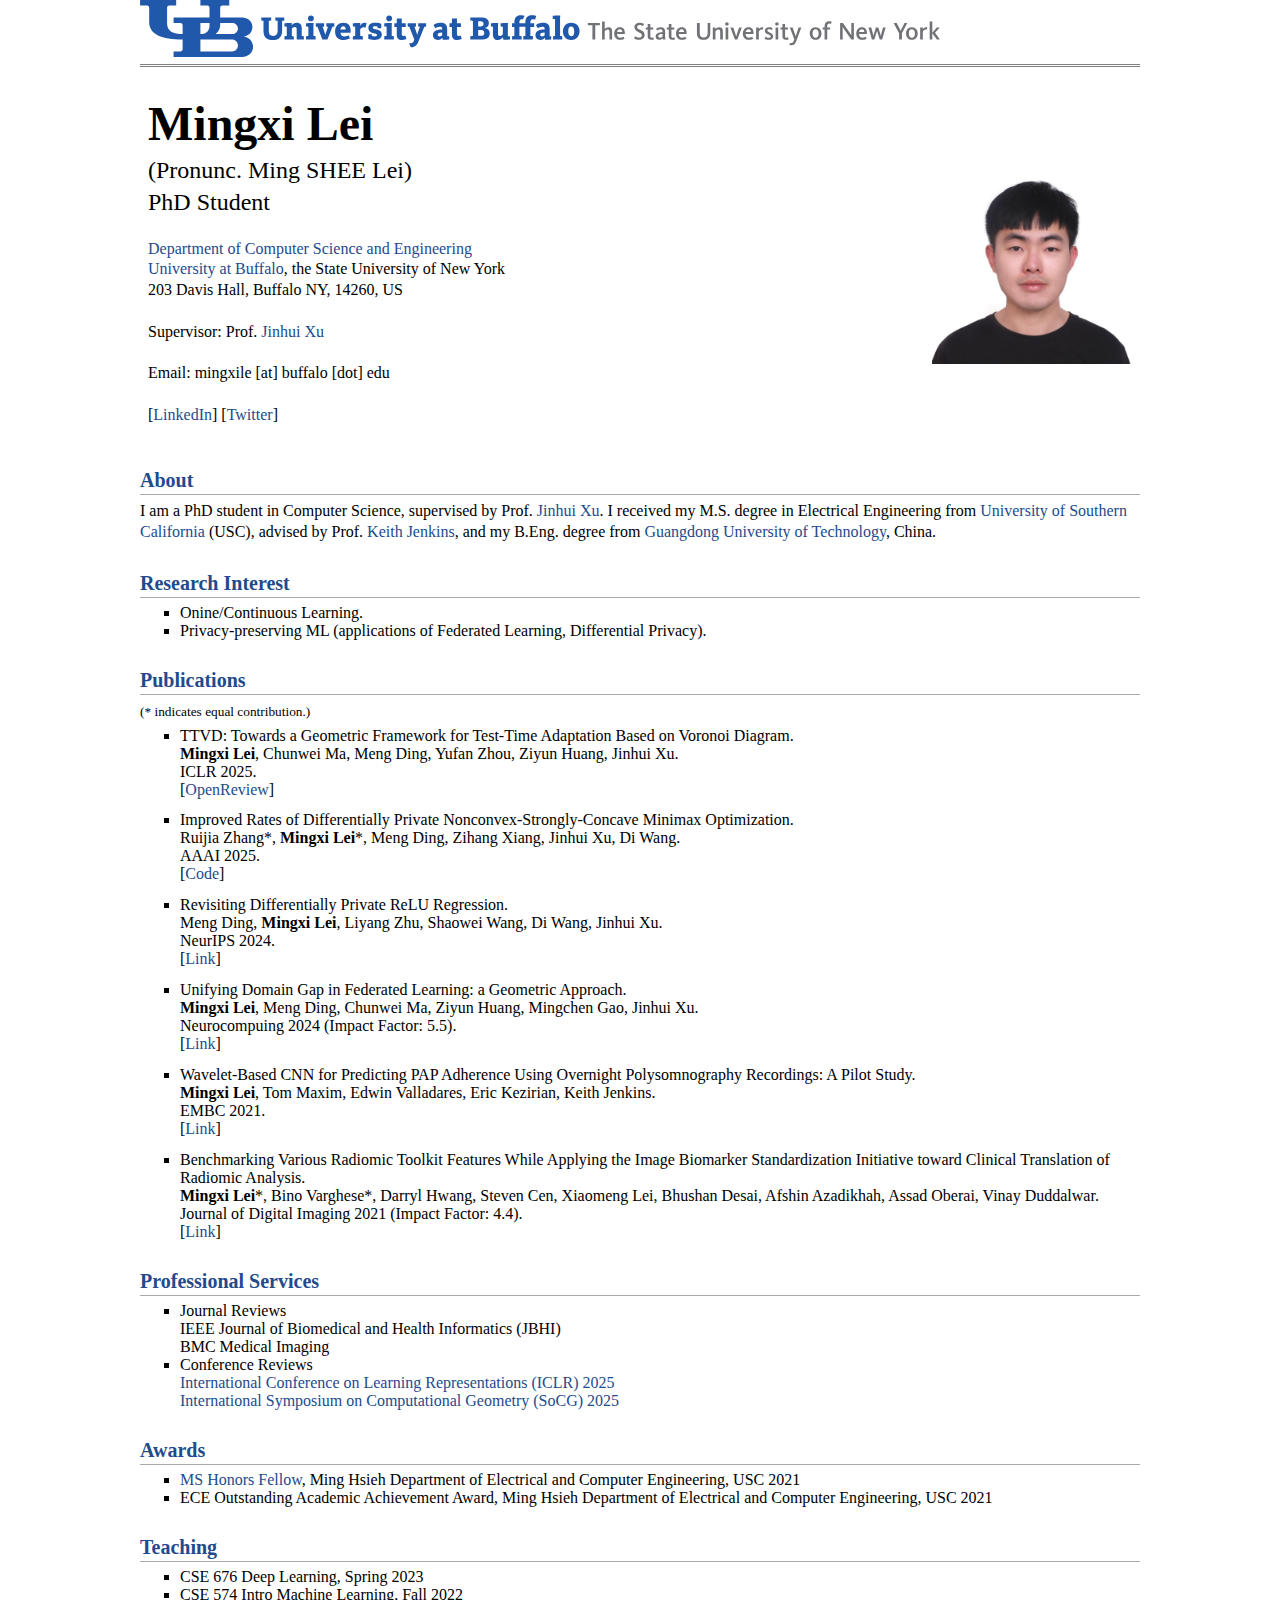
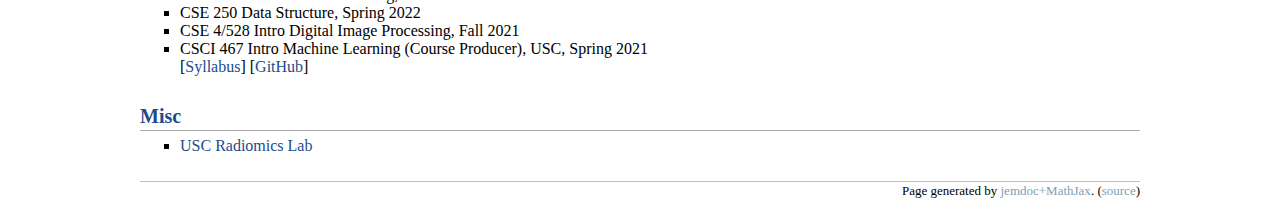
==== index.html @ e91a4a0d "Update index.html" ====
<!DOCTYPE html PUBLIC "-//W3C//DTD XHTML 1.1//EN"
  "http://www.w3.org/TR/xhtml11/DTD/xhtml11.dtd">
<html xmlns="http://www.w3.org/1999/xhtml" xml:lang="en">
<head>
<meta name="generator" content="jemdoc, see http://jemdoc.jaboc.net/" />
<meta http-equiv="Content-Type" content="text/html;charset=utf-8" />
<link rel="stylesheet" href="jemdoc.css" type="text/css" />
<title>Mingxi Lei | Github Page</title>
</head>
<body>
<div id="layout-content">
<div id="toptitle">
<!-- <h1>Mingxi Lei @ USC</h1> -->
<img src="image/UB_SingleLine_SUNY_Small.svg" width="800px"/>
</div>
<table class="imgtable"><tr>
<!-- 	<td><img src="image/avatar.jpg" width="200px" height="200px" />&nbsp;</td> -->
<td width=100%; align="left"><p><b><font size="+4">Mingxi Lei</font></b><br />
<font size="+2" >(Pronunc. Ming SHEE Lei</font><font size="+2" >)</font><br />
<font size="+2" >PhD Student</font><br /><br />
<a href="https://engineering.buffalo.edu/computer-science-engineering.html">Department of Computer Science and Engineering</a><br />
<a href="http://www.buffalo.edu/">University at Buffalo</a>, the State University of New York<br />
203 Davis Hall, Buffalo NY, 14260, US<br /><br />
Supervisor: Prof. <a href="https://cse.buffalo.edu/~jinhui/">Jinhui Xu</a> <br /><br />
Email: mingxile [at] buffalo [dot] edu <br /><br />
[<a href="https://www.linkedin.com/in/mingxi-lei/">LinkedIn</a>]
[<a href="https://twitter.com/lei_mingxi">Twitter</a>]
</td>
<td width=100%; align=right;><img src="image/avatar.jpg" width="200px" height="200px" /></td>
</tr></table>

<h2>About</h2>
<p>
	I am a PhD student in Computer Science, supervised by Prof. <a href="https://cse.buffalo.edu/~jinhui/">Jinhui Xu</a>. I received my M.S. degree in Electrical Engineering from <a href="https://www.usc.edu/">University of Southern California</a> (USC), advised by Prof. 
	<a href="https://viterbi.usc.edu/directory/faculty/Jenkins/Brian">Keith Jenkins</a>,
	and my B.Eng. degree from 
	<a href="https://english.gdut.edu.cn/">Guangdong University of Technology</a>, China.<br />
</p>
<h2>Research Interest</h2>
<ul>
	<li>
		Onine/Continuous Learning.
	</li>
	<li>
		Privacy-preserving ML (applications of Federated Learning, Differential Privacy).
	</li>
</ul>	
<h2>Publications</h2> <p><small>(&#42 indicates equal contribution.)</small></p>
<ul>
	<li>
		TTVD: Towards a Geometric Framework for Test-Time Adaptation Based on Voronoi Diagram.<br>
		<b>Mingxi Lei</b>, Chunwei Ma, Meng Ding, Yufan Zhou, Ziyun Huang, Jinhui Xu.<br>
		ICLR 2025.<br>
		[<a href="https://openreview.net/forum?id=5sU32OCxgZ">OpenReview</a>]
	</li>
</ul>
<ul>
	<li>
		Improved Rates of Differentially Private Nonconvex-Strongly-Concave Minimax Optimization.<br>
		Ruijia Zhang&#42, <b>Mingxi Lei</b>&#42, Meng Ding, Zihang Xiang, Jinhui Xu, Di Wang.<br>
		AAAI 2025.<br>
		[<a href="https://github.com/mingxilei/PrivateDiff-Minimax">Code</a>]
	</li>
</ul>
<ul>	
	<li>
		Revisiting Differentially Private ReLU Regression.<br>
		Meng Ding, <b>Mingxi Lei</b>, Liyang Zhu, Shaowei Wang, Di Wang, Jinhui Xu.<br>
		NeurIPS 2024.<br>
		[<a href="https://openreview.net/pdf?id=3uUIwMxYbR">Link</a>]
	</li>
</ul>
<ul>
	<li>
		Unifying Domain Gap in Federated Learning: a Geometric Approach.<br>
		<b>Mingxi Lei</b>, Meng Ding, Chunwei Ma, Ziyun Huang, Mingchen Gao, Jinhui Xu.<br>
		Neurocompuing 2024 (Impact Factor: 5.5).<br>
		[<a href="https://doi.org/10.1016/j.neucom.2024.128813">Link</a>]
	</li>
</ul>
<ul>	
	<li>
		Wavelet-Based CNN for Predicting PAP Adherence Using Overnight Polysomnography Recordings: A Pilot Study.<br>
		<b>Mingxi Lei</b>, Tom Maxim, Edwin Valladares, Eric Kezirian, Keith Jenkins.<br>
		EMBC 2021.<br>
		[<a href="https://ieeexplore.ieee.org/abstract/document/9630209">Link</a>]
	</li>
</ul>
<ul>
	<li>
		Benchmarking Various Radiomic Toolkit Features While Applying the Image Biomarker Standardization Initiative toward Clinical Translation of Radiomic Analysis.<br>
		<b>Mingxi Lei</b>&#42;, Bino Varghese&#42;, Darryl Hwang, Steven Cen, Xiaomeng Lei, Bhushan Desai, Afshin Azadikhah, Assad Oberai, Vinay Duddalwar.<br>
		Journal of Digital Imaging 2021 (Impact Factor: 4.4).<br>
		[<a href="https://link.springer.com/article/10.1007/s10278-021-00506-6">Link</a>]
	</li>
</ul>

<!-- <b>Preprints</b>
<ul>
<li>
	Benchmarking features from different radiomics toolkits / toolboxes using Image Biomarkers Standardization Initiative.<br>
	<b>Mingxi Lei</b>, Bino Varghese, et al.<br>
	[<a href="https://arxiv.org/abs/2006.12761/">arXiv</a>]
</li>
</ul>
<b>Abstracts</b>
<ul>
<li>
	Robustness and Reproducibility Assessment of CT-based Texture Metrics using a Custom-built Phantom.<br>
	In RSNA 2020
</li>
<li>
	Morphometric Image Analysis Predicts Surgical Outcomes During Level II-IV Level Inferior Vena Cava Tumor Thrombectomy.<br>
	In RSNA 2019
</li>
</ul> -->

<h2>Professional Services</h2>
<ul>
	<li>Journal Reviews<br>
		IEEE Journal of Biomedical and Health Informatics (JBHI)<br>
		BMC Medical Imaging
	</li>
	<li>Conference Reviews<br>
		<a href="https://iclr.cc">International Conference on Learning Representations (ICLR) 2025</a><br>
		<a href="https://computational-geometry.org/">International Symposium on Computational Geometry (SoCG) 2025</a><br>
	</li>
</ul>

<h2>Awards</h2>
<ul>
	<li><a href="https://minghsiehece.usc.edu/students/masters-student-honors-program/">MS Honors Fellow</a>, Ming Hsieh Department of Electrical and Computer Engineering, USC 2021</li>
	<li>ECE Outstanding Academic Achievement Award, Ming Hsieh Department of Electrical and Computer Engineering, USC 2021</li>
<!-- 	<li>Merit Scholarship, 2016</li>
	<li>Full Scholarship for Exchange Program, 2015</li> -->
</ul>
<h2>Teaching</h2>
<ul>
	<li>CSE 676 Deep Learning, Spring 2023</li>
	<li>CSE 574 Intro Machine Learning, Fall 2022</li>
	<li>CSE 250 Data Structure, Spring 2022</li>
	<li>CSE 4/528 Intro Digital Image Processing, Fall 2021</li>
	<li>CSCI 467 Intro Machine Learning (Course Producer), USC, Spring 2021 <br>
	[<a href="https://web-app.usc.edu/soc/syllabus/20211/29977.pdf">Syllabus</a>]
	[<a href="https://github.com/USC-CSCI-467">GitHub</a>]
	 </li>
<!-- <li>Grader, EE 660 (Machine Learning from Signals: Foundations and Methods), Fall 2020 <br>
	[<a href="https://web-app.usc.edu/soc/syllabus/20203/30460.pdf">Syllabus</a>]
</li>
<li>Grader, EE 364 (Introduction to Probability and Statistics for Electrical Engineering and Computer Science), Spring 2020</li>
<li>Grader, EE 141L (Applied Linear Algebra for Engineering), Fall 2019</li> -->
</ul>


<h2>Misc</h2>
<ul>
	<li>
		<a href="https://sites.google.com/view/radiomicslabatusc/home">USC Radiomics Lab</a>
	</li>
<!-- 	<li>
		<a href="http://english.sysucc.org.cn/">Sun Yat-sen University Cancer Center</a>
	</li>
	<li>
		<a href="http://www.bio-totem.com/en/">Bio-Totem Tech</a>
	</li> -->
<!-- 	<li>Grader, EE660 Machine Learning Fall20, EE364 Probability Spring20, EE141L Linear Algebra Fall19, USC</li> -->
</ul>
	
<div id="footer">
<div id="footer-text">
Page generated by <a href="https://github.com/wsshin/jemdoc_mathjax" target="blank">jemdoc+MathJax</a>.
(<a href="index.jemdoc">source</a>)
<script type='text/javascript' id='clustrmaps' src='//cdn.clustrmaps.com/map_v2.js?cl=080808&w=a&t=n&d=gq87eSDWrJQL4KKbu_n0_sbiwIxN98ibPH43rcvIhtg&co=ffffff&cmo=3acc3a&cmn=ff5353&ct=808080'></script>
<!-- <a href="https://clustrmaps.com/site/1b67b" title="Visit tracker"><img src="//clustrmaps.com/map_v2.png?cl=080808&w=a&t=n&d=gq87eSDWrJQL4KKbu_n0_sbiwIxN98ibPH43rcvIhtg&co=ffffff&ct=808080" /></a> -->
</div>
</div>
</td>
</tr>
</table>
</body>
</html>
---- jemdoc.css ----
/* Default css file for jemdoc. */

table#tlayout {
    border: none;
    border-collapse: separate;
    background: white;
}

body {
	background: white;
	font-family: Georgia, serif;
	padding-bottom: 8px;
	margin: 0;
	text-align: center;
}

#layout-menu {
	background: #f6f6f6;
	border: 1px solid #dddddd;
	padding-top: 0.5em;
	padding-left: 8px;
	padding-right: 8px;
	font-size: 1.0em;
	width: auto;
	white-space: nowrap;
    text-align: left;
    vertical-align: top;
}

#layout-menu td {
	background: #f4f4f4;
    vertical-align: top;
}

#layout-content {
	padding-top: 0.0em;
	padding-left: 1.0em;
	padding-right: 1.0em;
    border: none;
    background: white;
    text-align: left;
    vertical-align: top;
    width:1000px;
    margin: auto;
    /*image-rendering: crisp-edges;*/
}

#layout-menu a {
	line-height: 1.5em;
	margin-left: 0.5em;
}

tt {
    background: #ffffdd;
}

pre, tt {
	font-size: 90%;
	font-family: monaco, monospace;
}

a, a > tt {
	color: #224b8d;
	text-decoration: none;
}

a:hover {
	border-bottom: 1px gray dotted;
}

#layout-menu a.current:link, #layout-menu a.current:visited {
	color: #022b6d;
	border-bottom: 1px gray solid;
}
#layout-menu a:link, #layout-menu a:visited, #layout-menu a:hover {
	color: #527bbd;
	text-decoration: none;
}
#layout-menu a:hover {
	text-decoration: none;
}

div.menu-category {
	border-bottom: 1px solid gray;
	margin-top: 0.8em;
	padding-top: 0.2em;
	padding-bottom: 0.1em;
	font-weight: bold;
}

div.menu-item {
	padding-left: 16px;
	text-indent: -16px;
}

div#toptitle {
	padding-bottom: 0.2em;
	margin-bottom: 1.5em;
	border-bottom: 3px double gray;
}

/* Reduce space if we begin the page with a title. */
div#toptitle + h2, div#toptitle + h3 {
	margin-top: -0.7em;
}

div#subtitle {
	margin-top: 0.0em;
	margin-bottom: 0.0em;
	padding-top: 0em;
	padding-bottom: 0.1em;
}

em {
	font-style: italic;
}

strong {
	font-weight: bold;
}


h1, h2, h3 {
	margin-top: 0.7em;
	margin-bottom: 0.3em;
	padding-bottom: 0.2em;
	line-height: 1.0;
	padding-top: 0.5em;
	border-bottom: 1px solid #aaaaaa;
	font-family: Georgia, serif;
}

h1 {
    color: #224b8d;
	font-size: 165%;
}

h2 {
    color: #224b8d;
	padding-top: 0.8em;
	font-size: 125%;
}

h2 + h3 {
    padding-top: 0.2em;
}

h3 {
    color: #224b8d;
	font-size: 110%;
	border-bottom: none;
}

p {
	margin-top: 0.0em;
	margin-bottom: 0.8em;
	padding: 0;
	line-height: 1.3;
}

pre {
	padding: 0;
	margin: 0;
}

div#footer {
	font-size: small;
	border-top: 1px solid #c0c0c0;
	padding-top: 0.1em;
	margin-top: 2.0em;
	color: #000000;
}

div#footer a {
	color: #80a0b0;
}

div#footer-text {
	float: right;
	padding-bottom: 8px;
}

ul, ol, dl {
	margin-top: 0.2em;
	padding-top: 0;
	margin-bottom: 0.8em;
}

dt {
	margin-top: 0.5em;
	margin-bottom: 0;
}

dl {
	margin-left: 20px;
}

dd {
	color: #222222;
}

dd > *:first-child {
	margin-top: 0;
}

ul {
	list-style-position: outside;
	list-style-type: square;
}

p + ul, p + ol {
	margin-top: -0.5em;
}

li ul, li ol {
	margin-top: -0.3em;
}

ol {
	list-style-position: outside;
	list-style-type: decimal;
}

li p, dd p {
	margin-bottom: 0.3em;
}


ol ol {
	list-style-type: lower-alpha;
}

ol ol ol {
	list-style-type: lower-roman;
}

p + div.codeblock {
	margin-top: -0.6em;
}

div.codeblock, div.infoblock {
	margin-right: 0%;
	margin-top: 1.2em;
	margin-bottom: 1.3em;
}

div.blocktitle {
	font-weight: bold;
	color: #cd7b62;
	margin-top: 1.2em;
	margin-bottom: 0.1em;
}

div.blockcontent {
	border: 1px solid silver;
	padding: 0.3em 0.5em;
}

div.infoblock > div.blockcontent {
	background: #ffffee;
}

div.blockcontent p + ul, div.blockcontent p + ol {
	margin-top: 0.4em;
}

div.infoblock p {
	margin-bottom: 0em;
}

div.infoblock li p, div.infoblock dd p {
	margin-bottom: 0.5em;
}

div.infoblock p + p {
	margin-top: 0.8em;
}

div.codeblock > div.blockcontent {
	background: #f6f6f6;
}

span.pycommand {
	color: #000070;
}

span.statement {
	color: #008800;
}
span.builtin {
	color: #000088;
}
span.special {
	color: #990000;
}
span.operator {
	color: #880000;
}
span.error {
	color: #aa0000;
}
span.comment, span.comment > *, span.string, span.string > * {
	color: #606060;
}

@media print {
	#layout-menu { display: none; }
}

#fwtitle {
	margin: 2px;
}

#fwtitle #toptitle {
	padding-left: 0.5em;
	margin-bottom: 0.5em;
}

#layout-content h1:first-child, #layout-content h2:first-child, #layout-content h3:first-child {
	margin-top: -0.7em;
}

div#toptitle h1, #layout-content div#toptitle h1 {
	margin-bottom: 0.0em;
	padding-bottom: 0.1em;
	padding-top: 0;
	margin-top: 0.5em;
	border-bottom: none;
}

img.eq {
	padding: 0;
	padding-left: 0.1em;
	padding-right: 0.1em;
	margin: 0;
}

img.eqwl {
	padding-left: 2em;
	padding-top: 0.6em;
	padding-bottom: 0.2em;
	margin: 0;
}

table {
    border: 2px solid black;
    border-collapse: collapse;
}

td {
    padding: 2px;
    padding-left: 0.5em;
    padding-right: 0.5em;
    text-align: center;
    border: 1px solid gray;
}

table + table {
    margin-top: 1em;
}

tr.heading {
    font-weight: bold;
    border-bottom: 2px solid black;
}

img {
    border: none;
}

table.imgtable, table.imgtable td {
    border: none;
    text-align: left;
    border-collapse: collapse;
}
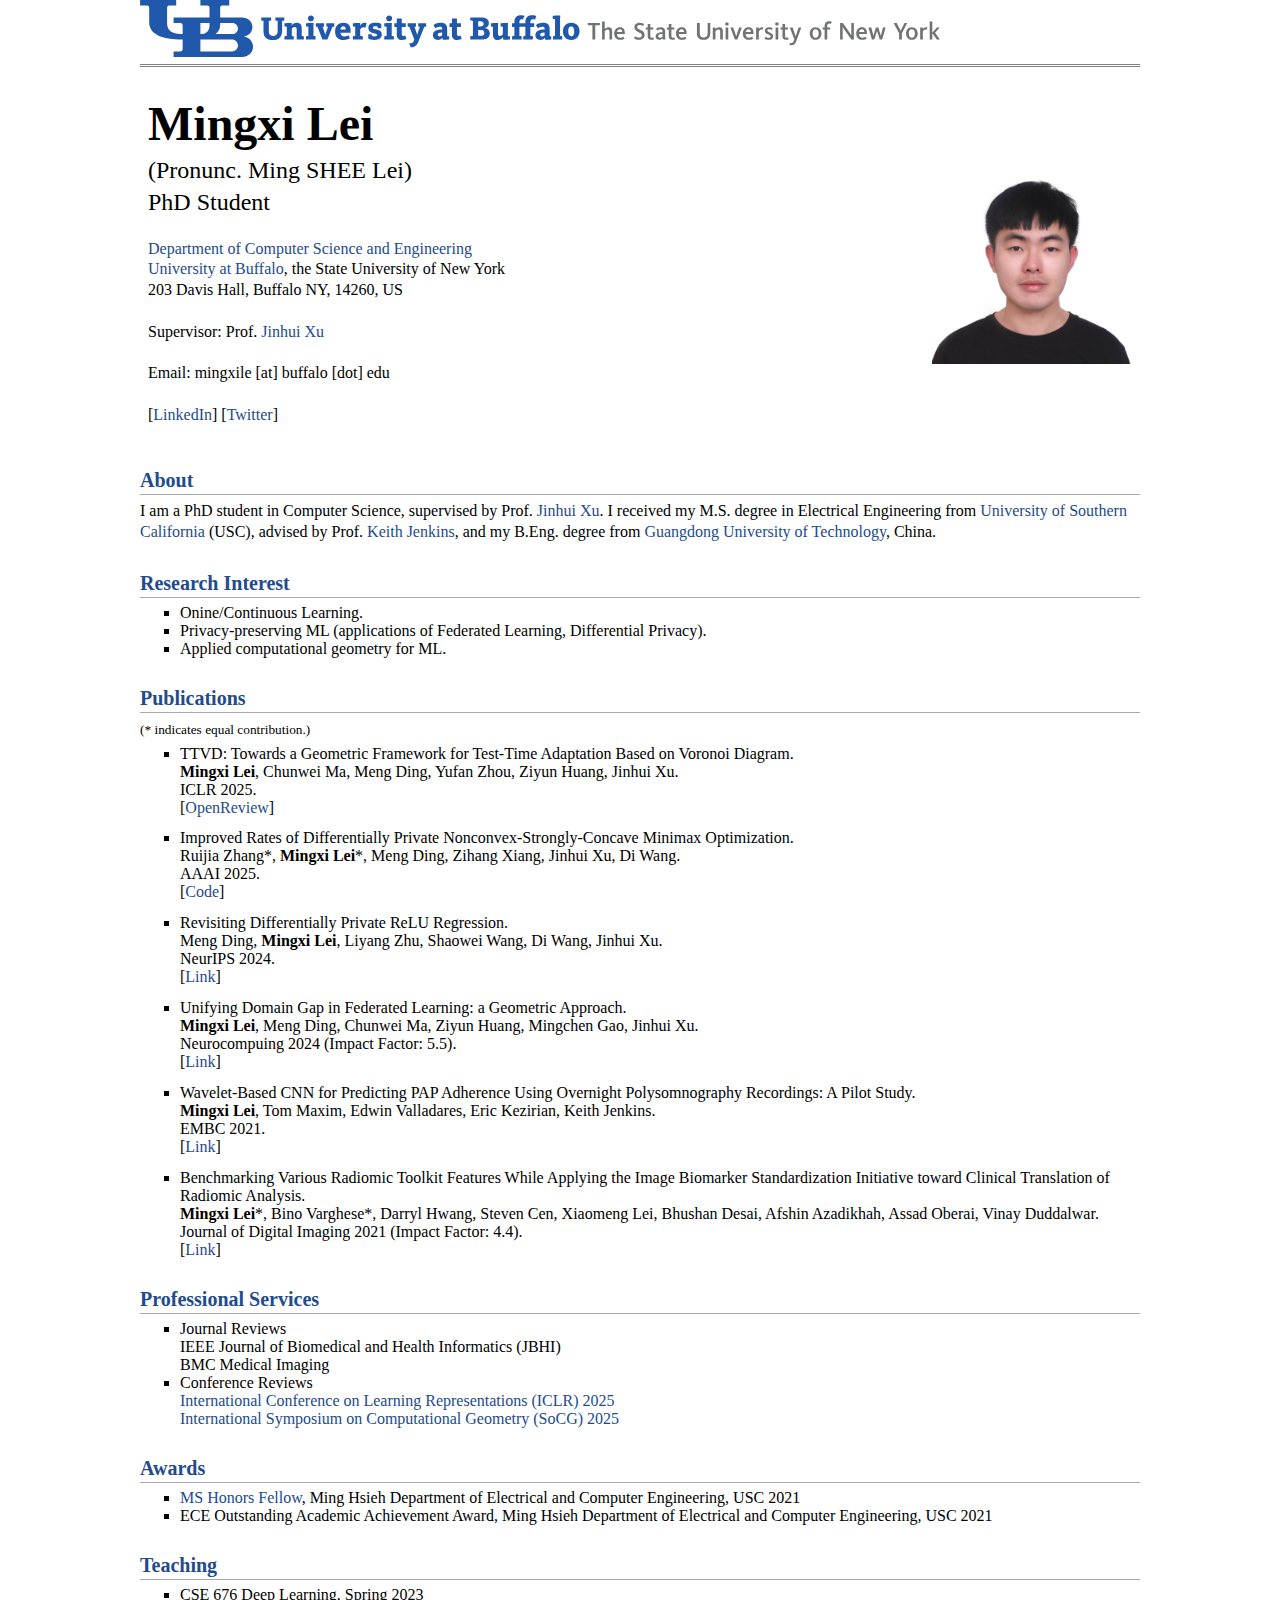
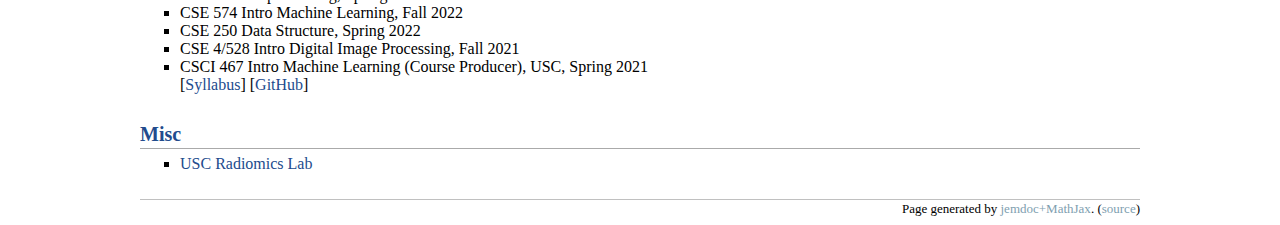
==== commit 0e56b68c: "Update index.html" ====
--- a/index.html
+++ b/index.html
@@ -43,6 +43,9 @@
 	</li>
 	<li>
 		Privacy-preserving ML (applications of Federated Learning, Differential Privacy).
+	</li>
+	<li>
+		Applied computational geometry for ML.
 	</li>
 </ul>	
 <h2>Publications</h2> <p><small>(&#42 indicates equal contribution.)</small></p>
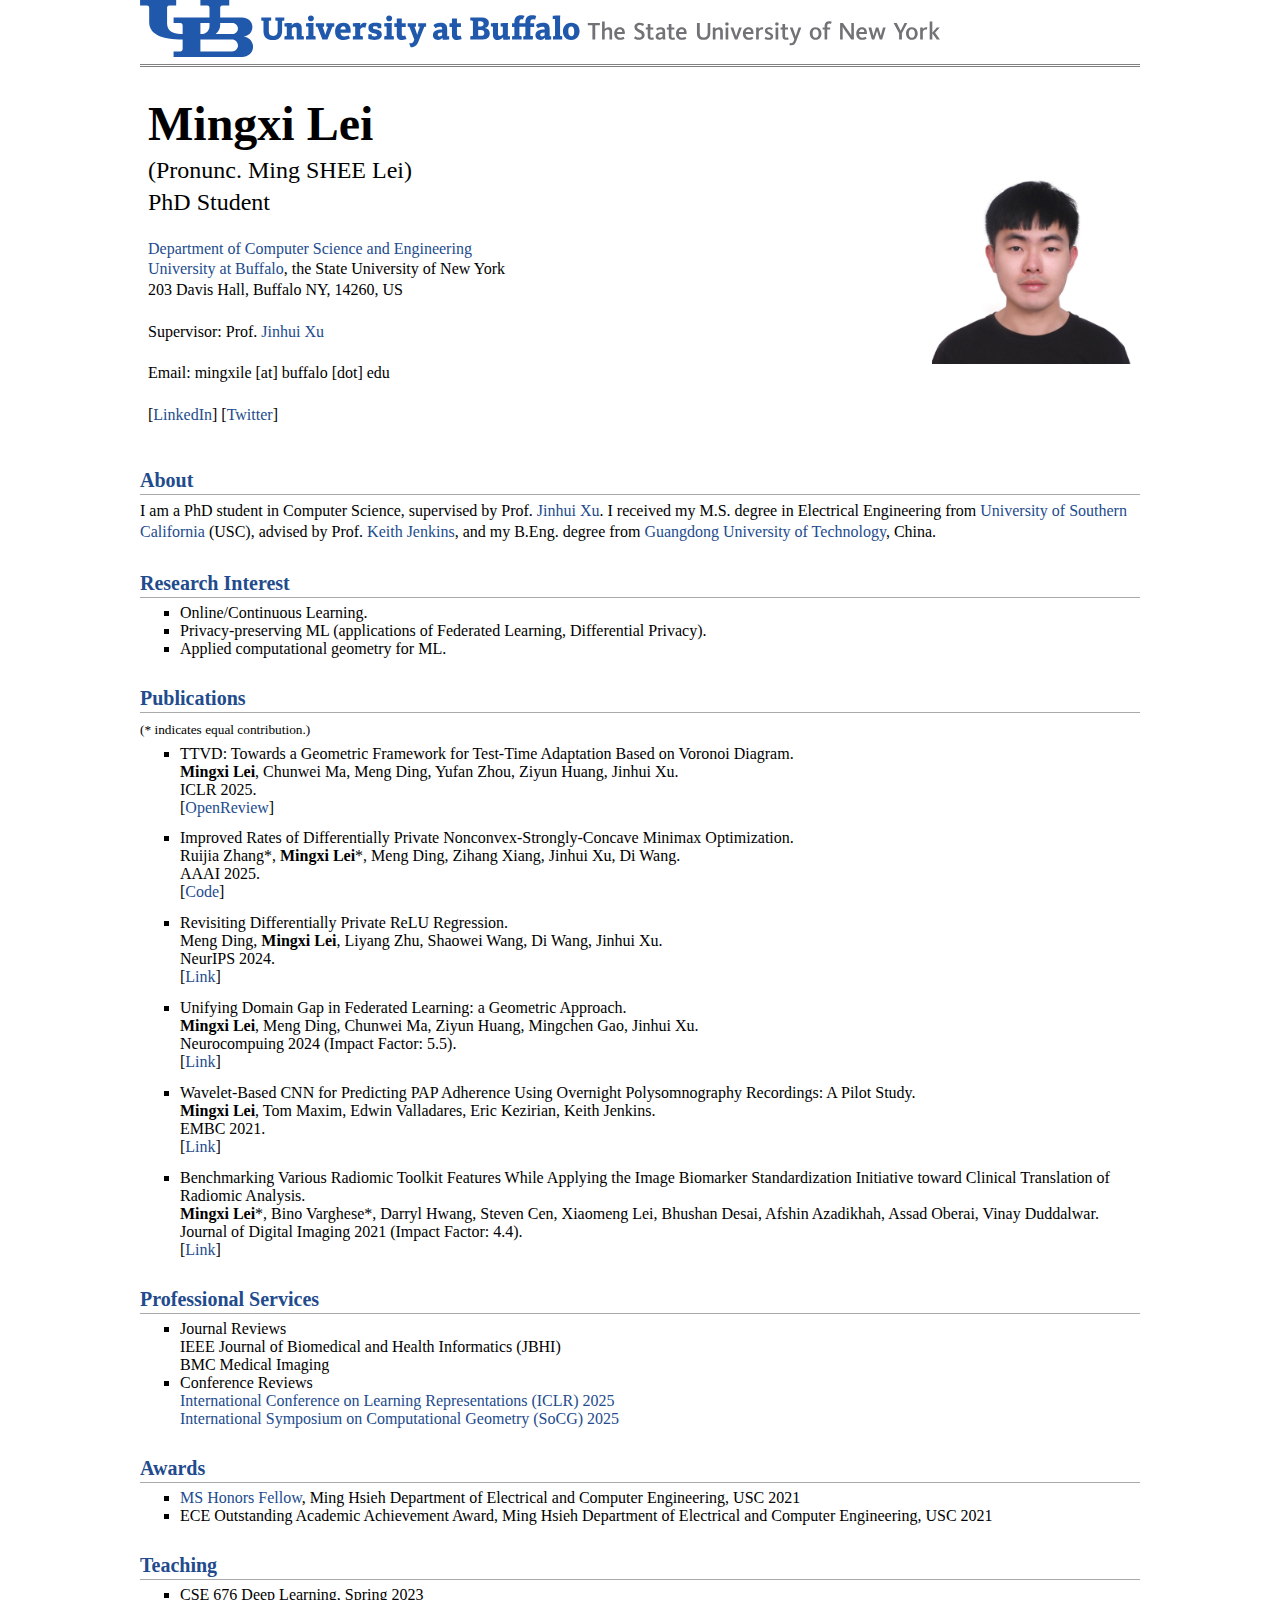
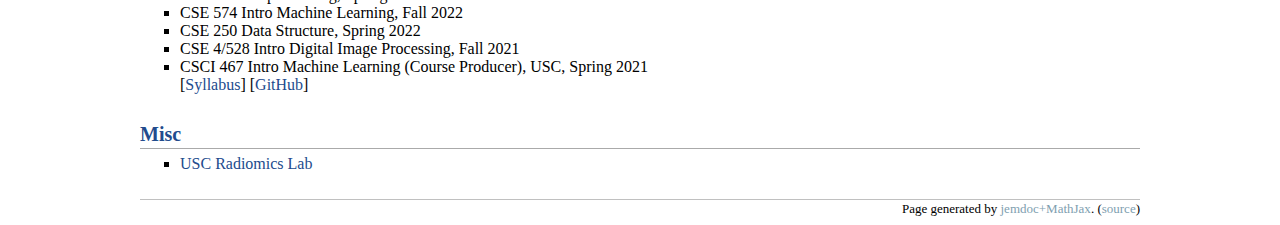
==== commit 8935a6af: "Update index.html" ====
--- a/index.html
+++ b/index.html
@@ -39,7 +39,7 @@
 <h2>Research Interest</h2>
 <ul>
 	<li>
-		Onine/Continuous Learning.
+		Online/Continuous Learning.
 	</li>
 	<li>
 		Privacy-preserving ML (applications of Federated Learning, Differential Privacy).
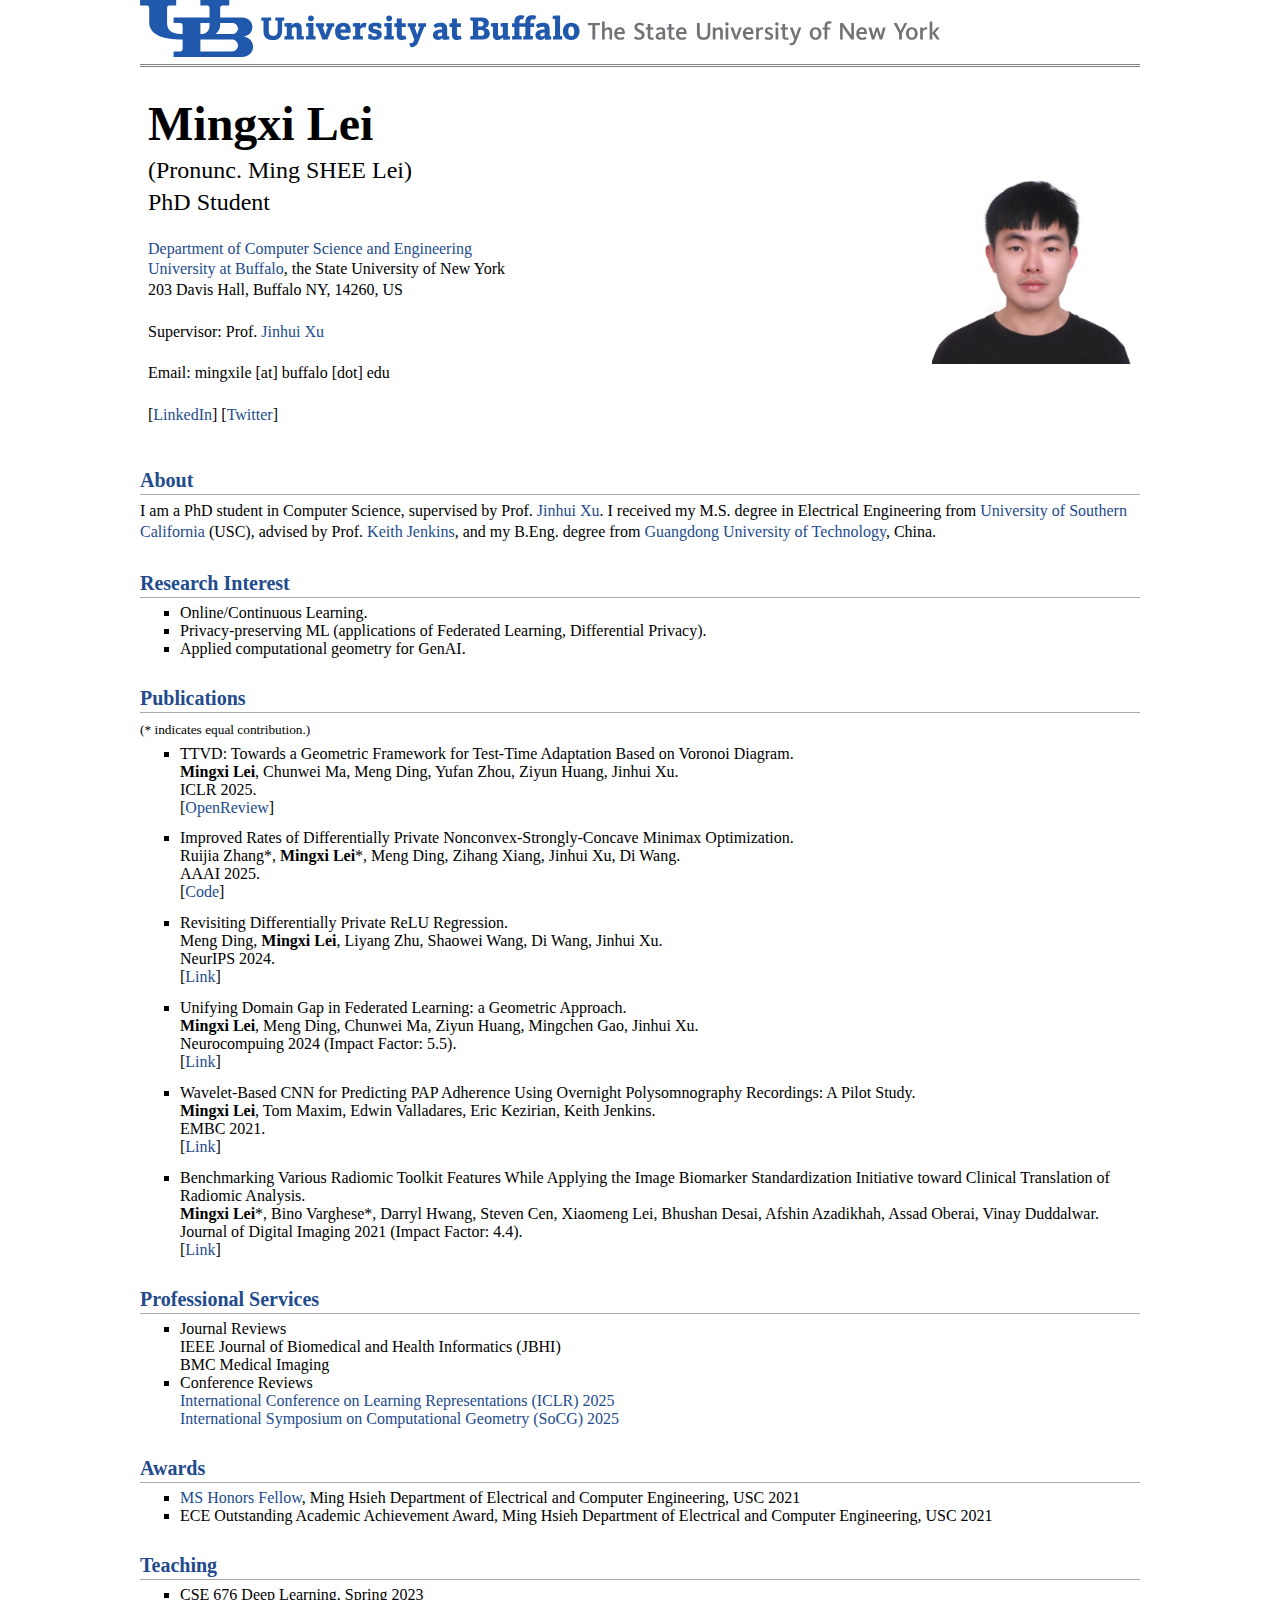
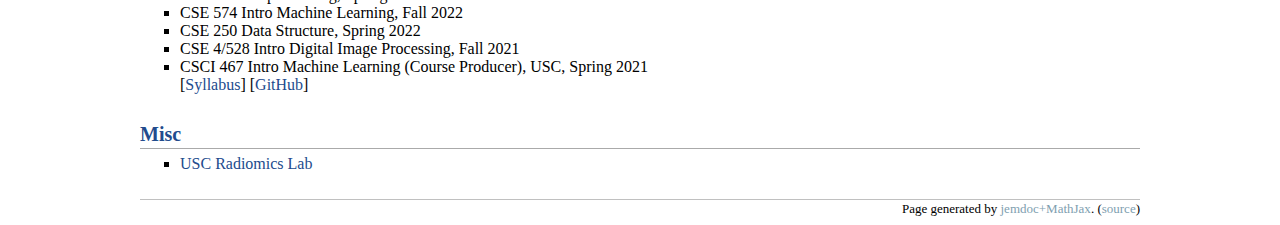
==== commit fa62c23b: "Update index.html" ====
--- a/index.html
+++ b/index.html
@@ -45,7 +45,7 @@
 		Privacy-preserving ML (applications of Federated Learning, Differential Privacy).
 	</li>
 	<li>
-		Applied computational geometry for ML.
+		Applied computational geometry for GenAI.
 	</li>
 </ul>	
 <h2>Publications</h2> <p><small>(&#42 indicates equal contribution.)</small></p>
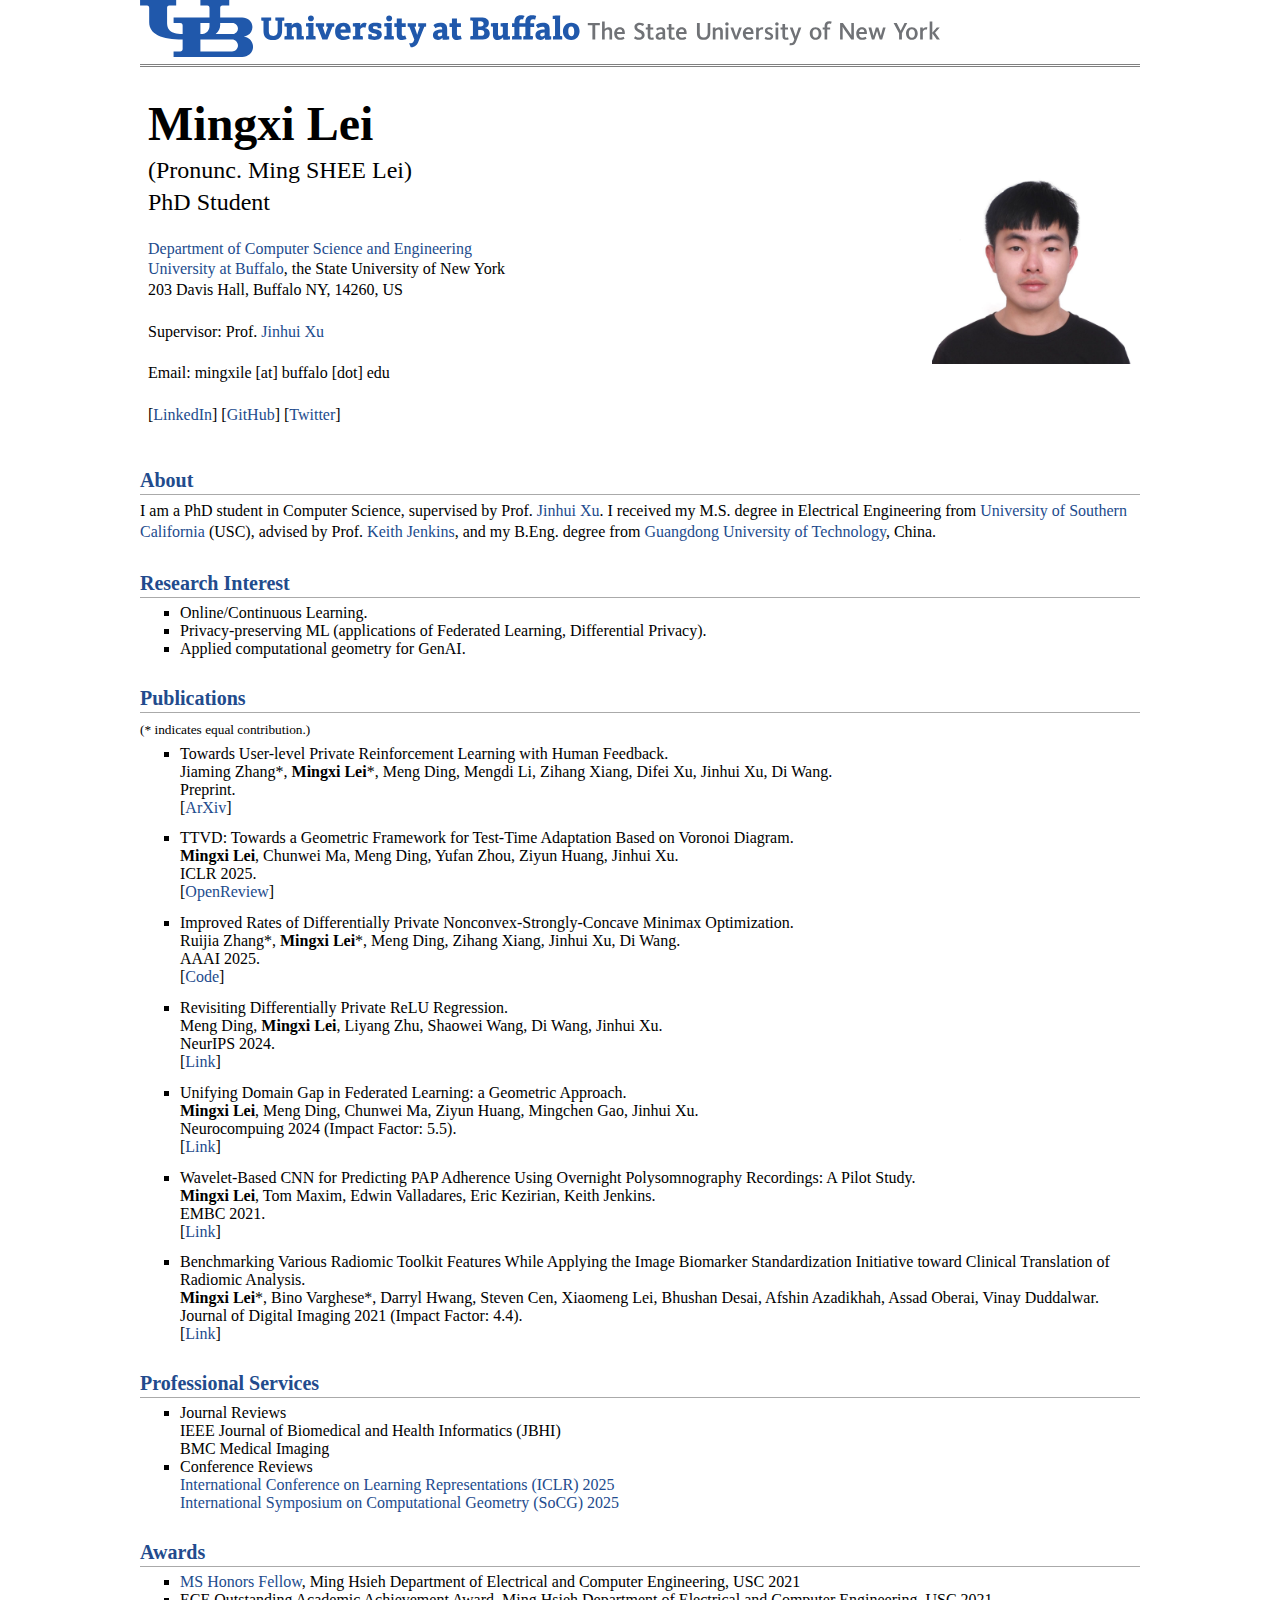
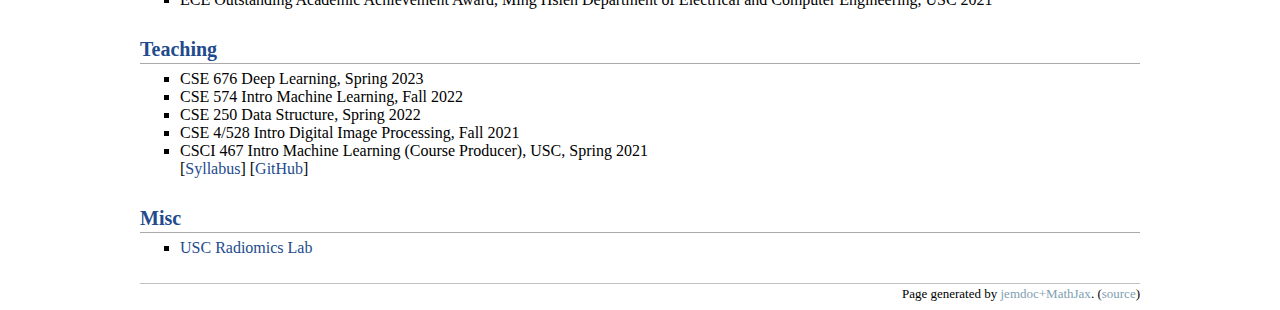
==== commit f2c1a483: "Update index.html" ====
--- a/index.html
+++ b/index.html
@@ -24,6 +24,7 @@
 Supervisor: Prof. <a href="https://cse.buffalo.edu/~jinhui/">Jinhui Xu</a> <br /><br />
 Email: mingxile [at] buffalo [dot] edu <br /><br />
 [<a href="https://www.linkedin.com/in/mingxi-lei/">LinkedIn</a>]
+[<a href="https://github.com/mingxilei">GitHub</a>]
 [<a href="https://twitter.com/lei_mingxi">Twitter</a>]
 </td>
 <td width=100%; align=right;><img src="image/avatar.jpg" width="200px" height="200px" /></td>
@@ -49,6 +50,14 @@
 	</li>
 </ul>	
 <h2>Publications</h2> <p><small>(&#42 indicates equal contribution.)</small></p>
+<ul>
+	<li>
+		Towards User-level Private Reinforcement Learning with Human Feedback.<br>
+		Jiaming Zhang&#42, <b>Mingxi Lei</b>&#42, Meng Ding, Mengdi Li, Zihang Xiang, Difei Xu, Jinhui Xu, Di Wang.<br>
+		Preprint.<br>
+		[<a href="https://arxiv.org/pdf/2502.17515">ArXiv</a>]
+	</li>
+</ul>
 <ul>
 	<li>
 		TTVD: Towards a Geometric Framework for Test-Time Adaptation Based on Voronoi Diagram.<br>
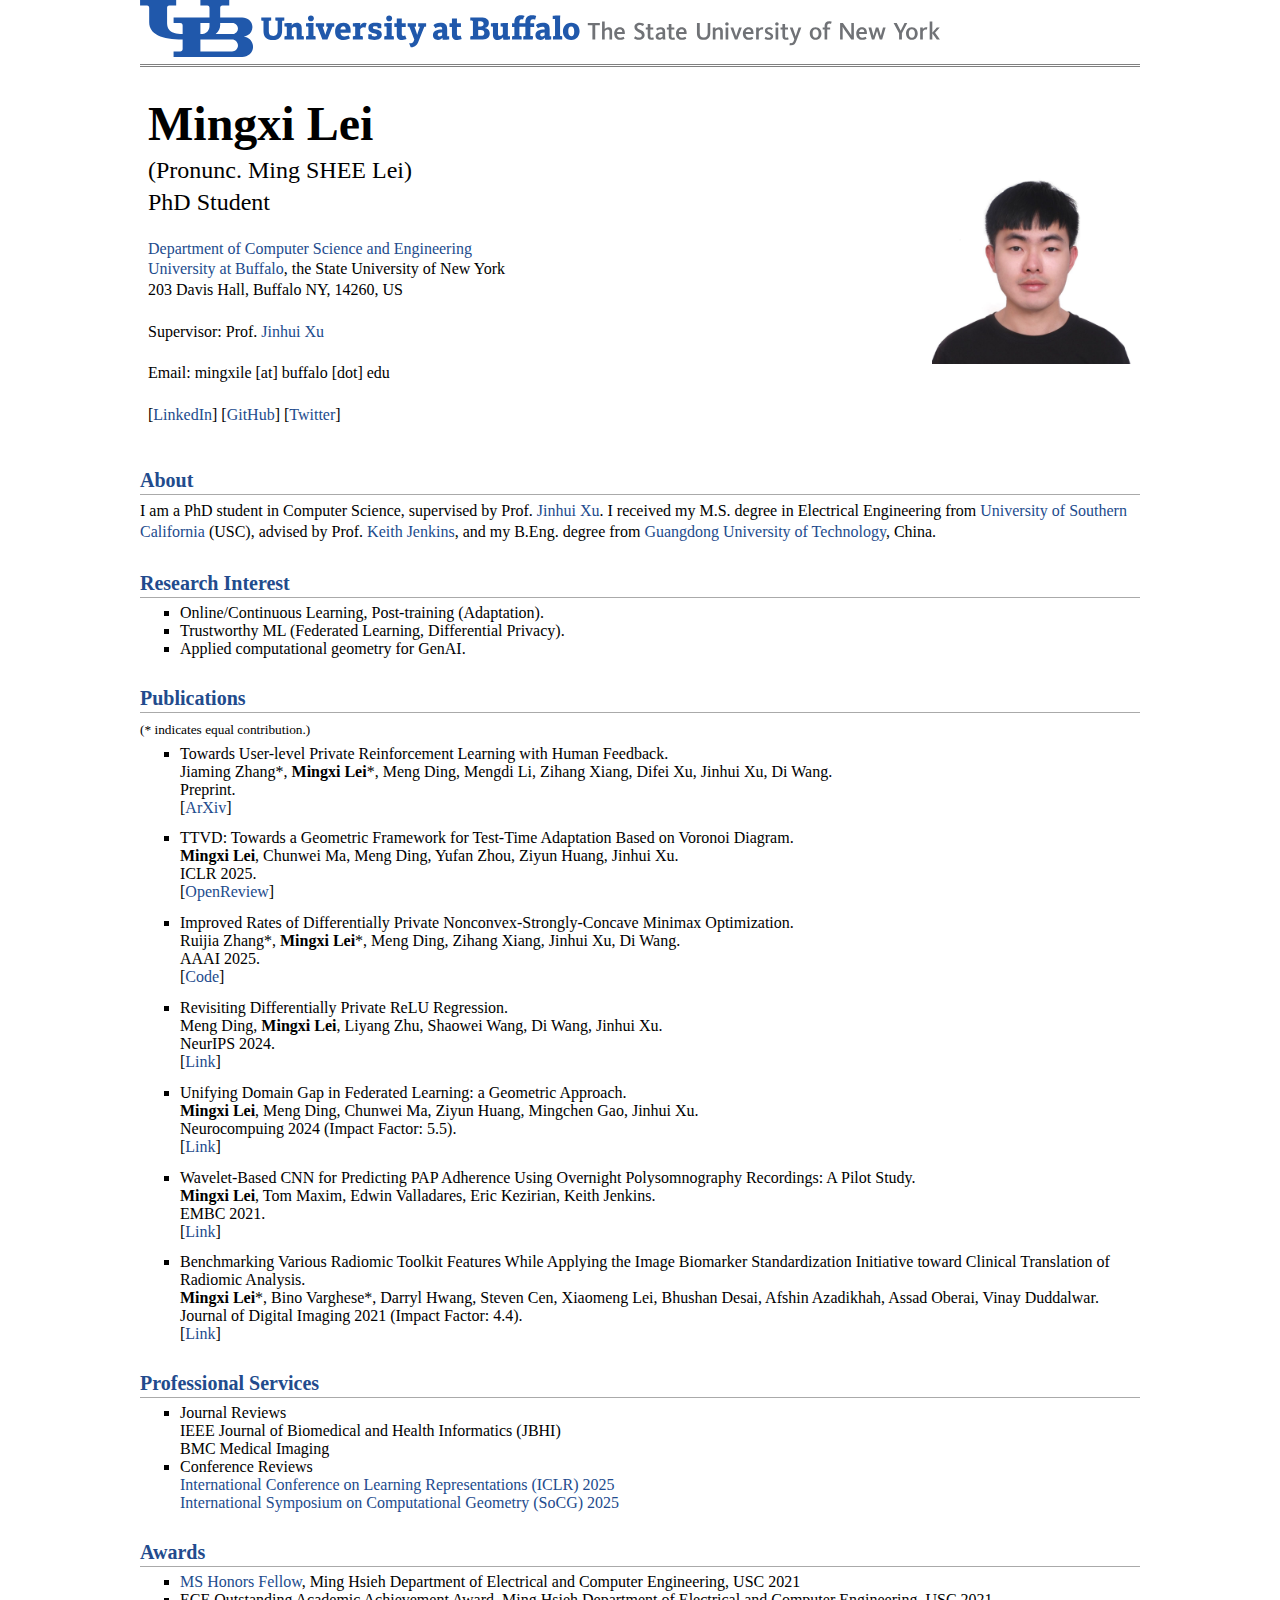
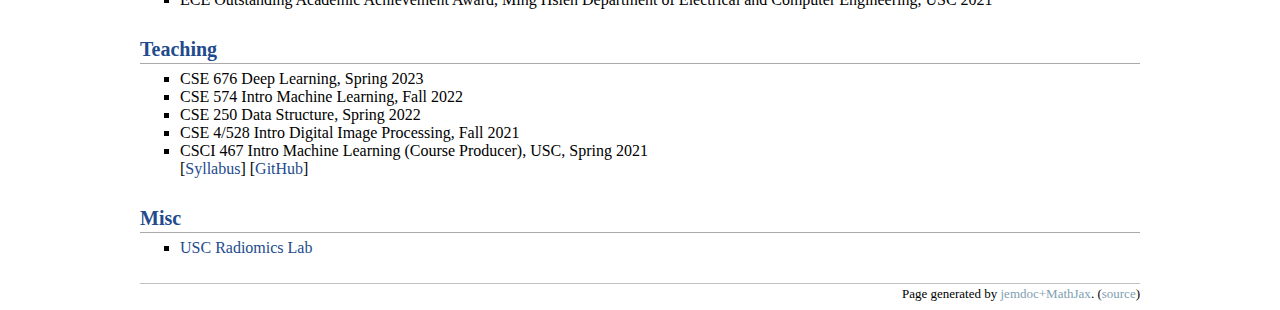
==== commit 3c7223ba: "Update index.html" ====
--- a/index.html
+++ b/index.html
@@ -40,10 +40,10 @@
 <h2>Research Interest</h2>
 <ul>
 	<li>
-		Online/Continuous Learning.
+		Online/Continuous Learning, Post-training (Adaptation).
 	</li>
 	<li>
-		Privacy-preserving ML (applications of Federated Learning, Differential Privacy).
+		Trustworthy ML (Federated Learning, Differential Privacy).
 	</li>
 	<li>
 		Applied computational geometry for GenAI.
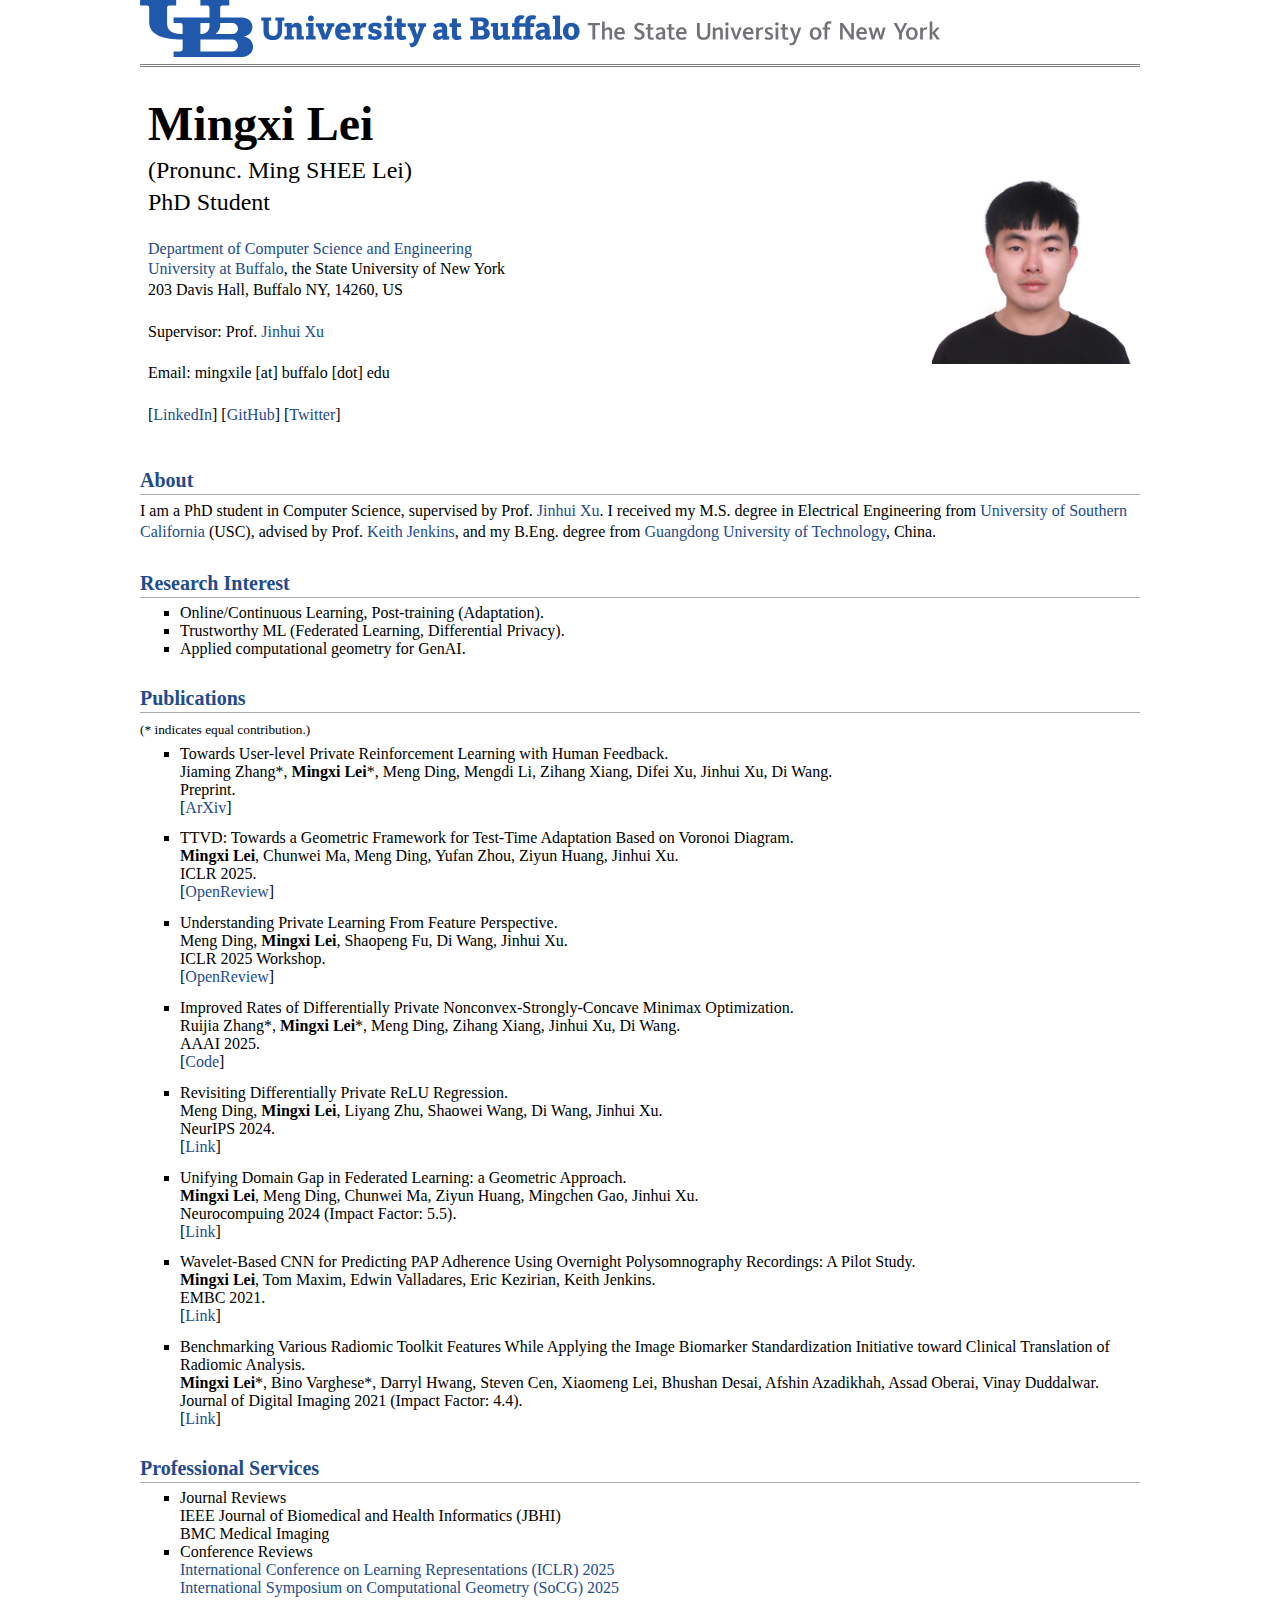
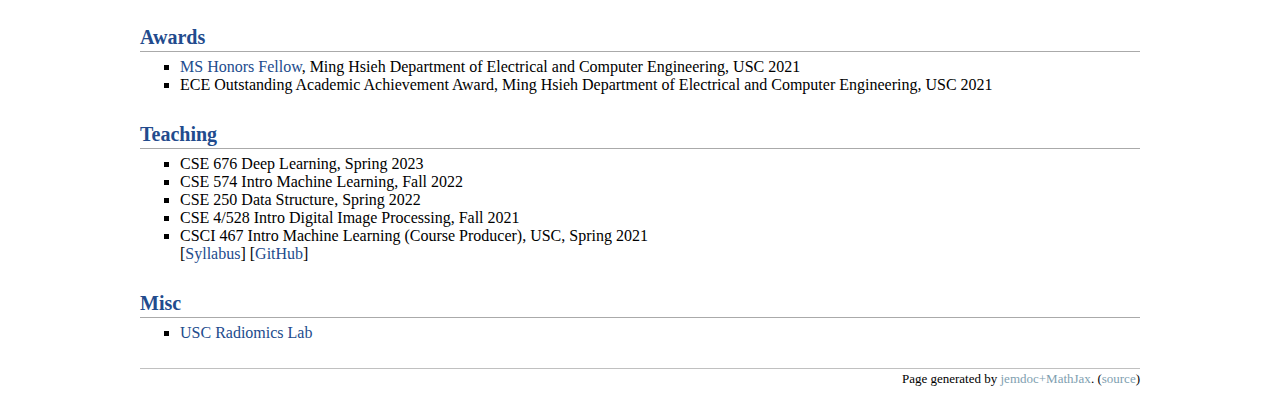
==== commit 29b00375: "Update index.html" ====
--- a/index.html
+++ b/index.html
@@ -68,6 +68,14 @@
 </ul>
 <ul>
 	<li>
+		Understanding Private Learning From Feature Perspective.<br>
+		Meng Ding, <b>Mingxi Lei</b>, Shaopeng Fu, Di Wang, Jinhui Xu.<br>
+		ICLR 2025 Workshop.<br>
+		[<a href="https://openreview.net/forum?id=FNxwF8qSOc#discussion">OpenReview</a>]
+	</li>
+</ul>
+<ul>
+	<li>
 		Improved Rates of Differentially Private Nonconvex-Strongly-Concave Minimax Optimization.<br>
 		Ruijia Zhang&#42, <b>Mingxi Lei</b>&#42, Meng Ding, Zihang Xiang, Jinhui Xu, Di Wang.<br>
 		AAAI 2025.<br>
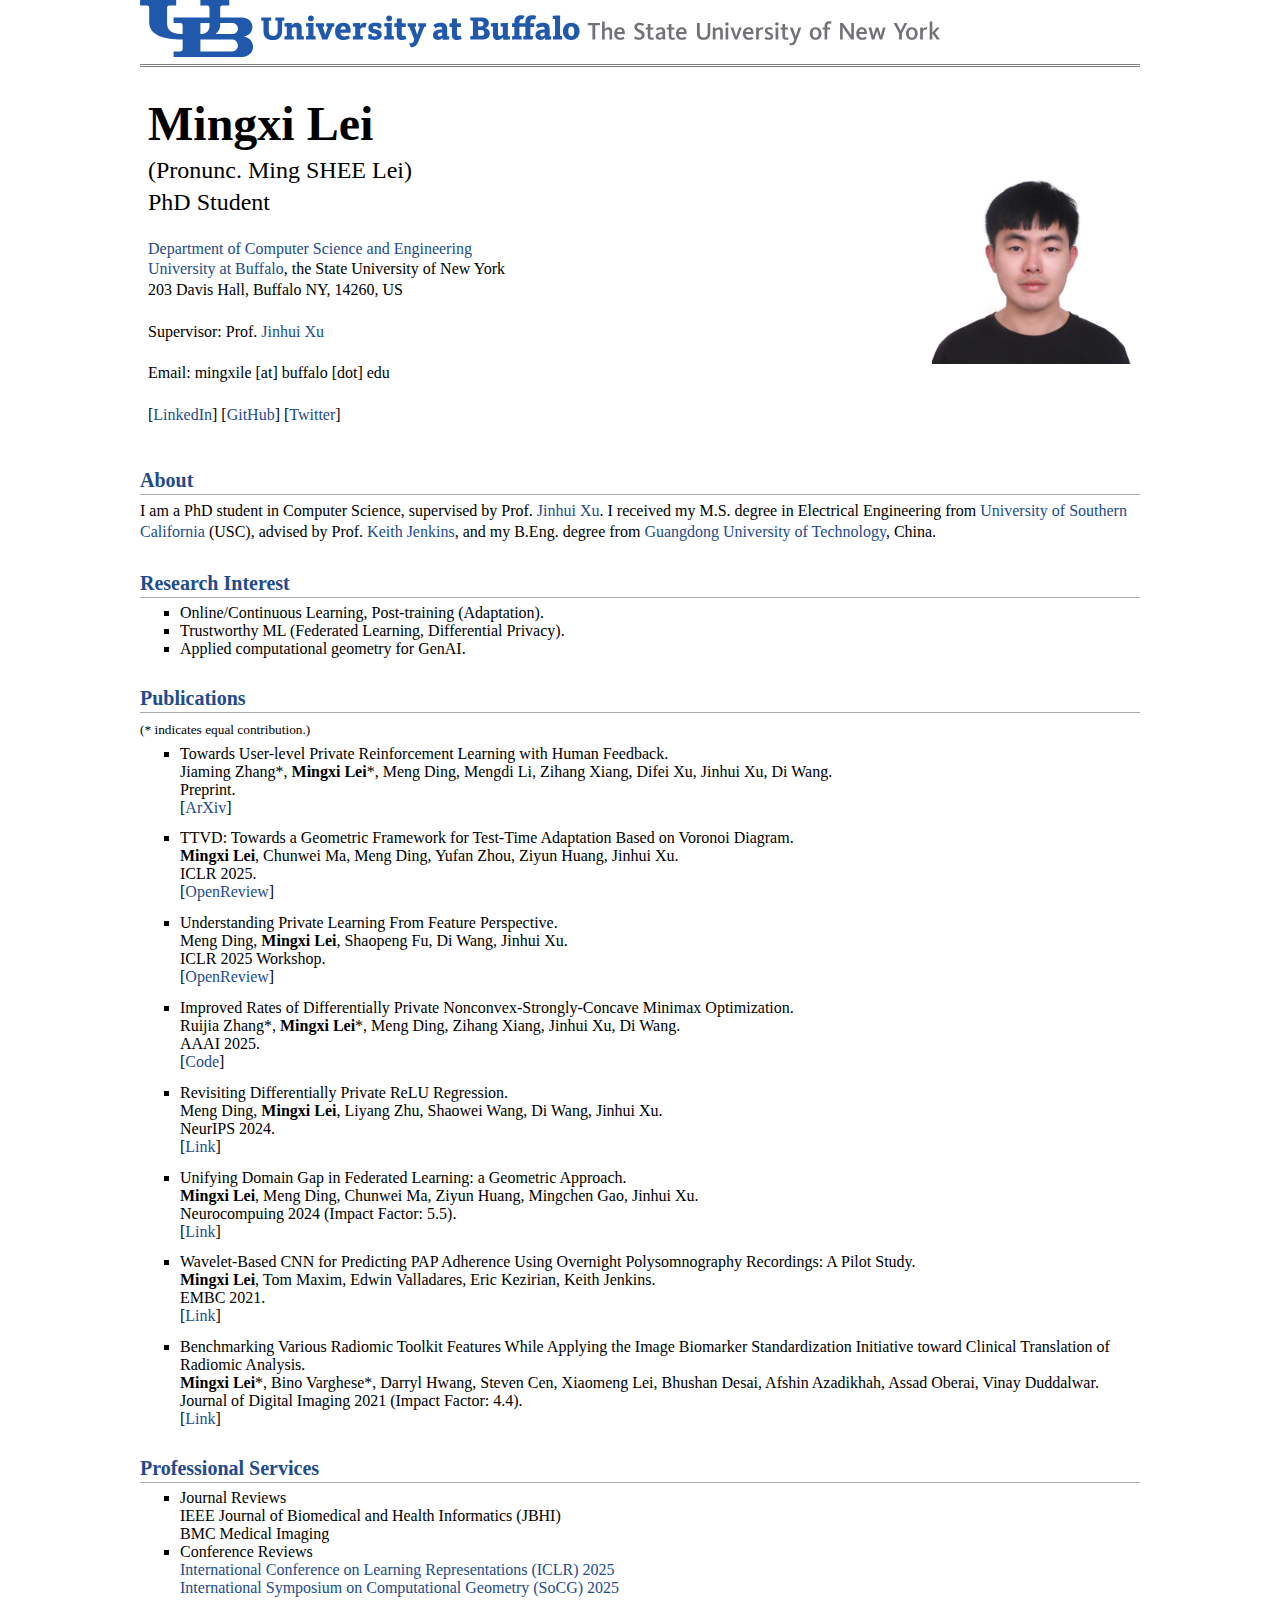
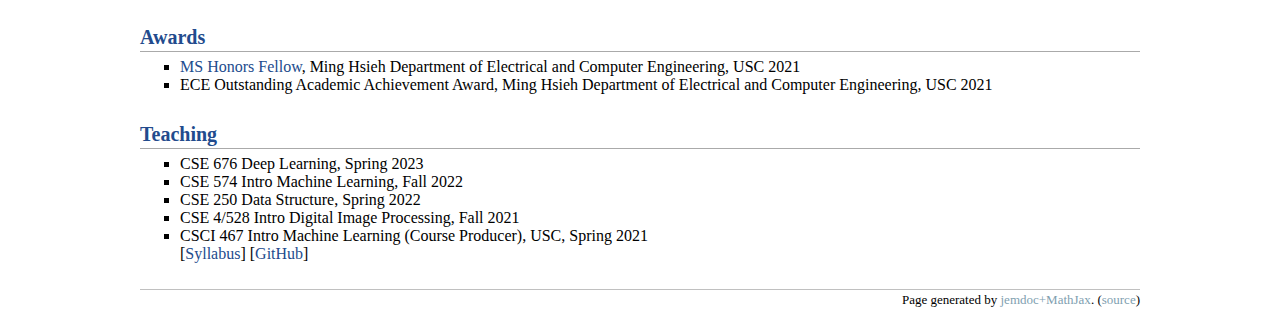
==== commit f4610e9f: "Update index.html" ====
--- a/index.html
+++ b/index.html
@@ -172,11 +172,11 @@
 </ul>
 
 
-<h2>Misc</h2>
+<!-- <h2>Misc</h2>
 <ul>
 	<li>
 		<a href="https://sites.google.com/view/radiomicslabatusc/home">USC Radiomics Lab</a>
-	</li>
+	</li> -->
 <!-- 	<li>
 		<a href="http://english.sysucc.org.cn/">Sun Yat-sen University Cancer Center</a>
 	</li>
@@ -184,7 +184,7 @@
 		<a href="http://www.bio-totem.com/en/">Bio-Totem Tech</a>
 	</li> -->
 <!-- 	<li>Grader, EE660 Machine Learning Fall20, EE364 Probability Spring20, EE141L Linear Algebra Fall19, USC</li> -->
-</ul>
+<!-- </ul> -->
 	
 <div id="footer">
 <div id="footer-text">
